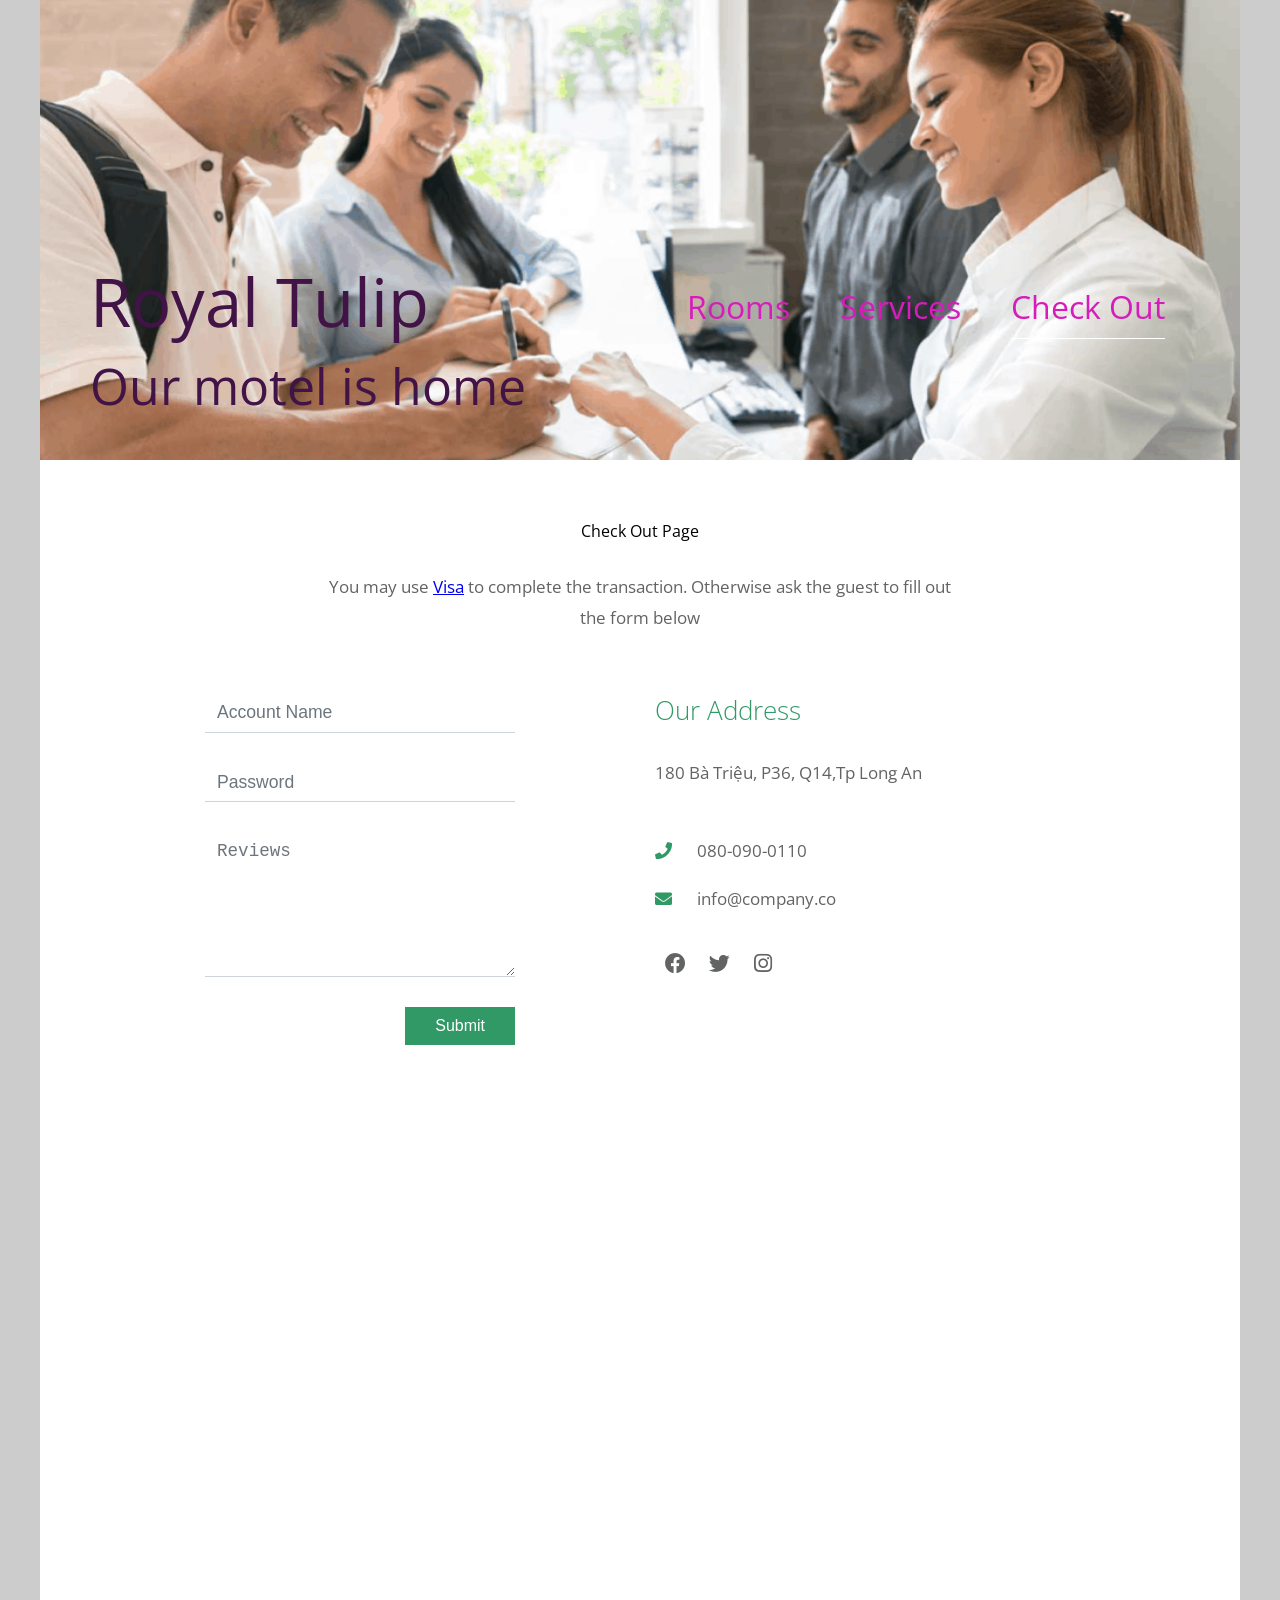
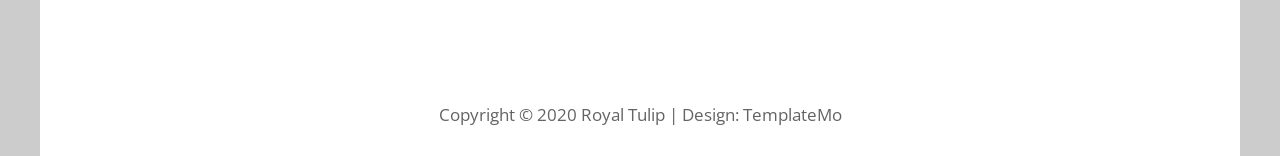
==== check-out.html @ 3c02bff7 "second commit" ====
<!DOCTYPE html>
<html>

<head>
	<meta charset="UTF-8" />
    <meta name="viewport" content="width=device-width, initial-scale=1.0" />
    <meta http-equiv="X-UA-Compatible" content="ie=edge" />
    <title>Simple House - Contact Page</title>
    <link href="https://fonts.googleapis.com/css?family=Open+Sans:300,400" rel="stylesheet" />
    <link href="stylesheets/all.min.css" rel="stylesheet" />
	<link href="stylesheets/templatemo-style.css" rel="stylesheet" />
</head>
<!--

Simple House

https://templatemo.com/tm-539-simple-house

-->
<body>

	<div class="container">
	<!-- Top box -->
		<!-- Logo & Site Name -->
		<div class="placeholder">
			<div class="parallax-window" data-parallax="scroll" data-image-src="img/Royal Tulip.jpg">
				<div class="tm-header">
					<div class="row tm-header-inner">
						<div class="col-md-6 col-12">

							<div class="tm-site-text-box">
								<h1 class="tm-site-title">Royal Tulip</h1>
								<h6 class="tm-site-description">Our motel is home</h6>
							</div>
						</div>
						<nav class="col-md-6 col-12 tm-nav">
							<ul class="tm-nav-ul">
								<li class="tm-nav-li"><a href="main.html" class="tm-nav-link">Rooms</a></li>
								<li class="tm-nav-li"><a href="services.html" class="tm-nav-link">Services</a></li>
								<li class="tm-nav-li"><a href="check-out.html" class="tm-nav-link active">Check Out</a></li>
							</ul>
						</nav>
					</div>
				</div>
			</div>
		</div>

		<main>
			<header class="row tm-welcome-section">
				<h2 class="col-12 text-center tm-section-title">Check Out Page</h2>
				<p class="col-12 text-center">You may use <a rel="nofollow" href="https://www.visa.com.vn/en_VN" target="_blank">Visa</a> to complete the transaction. Otherwise ask the guest to fill out the form below </p>
			</header>

			<div class="tm-container-inner-2 tm-contact-section">
				<div class="row">
					<div class="col-md-6">
						<form action="" method="POST" class="tm-contact-form">
					        <div class="form-group">
					          <input type="text" name="name" class="form-control" placeholder="Account Name" required="" />
					        </div>

					        <div class="form-group">
					          <input type="password" name="email" class="form-control" placeholder="Password" required="" />
					        </div>

					        <div class="form-group">
					          <textarea rows="5" name="message" class="form-control" placeholder="Reviews" required=""></textarea>
					        </div>

					        <div class="form-group tm-d-flex">
					          <button type="submit" class="tm-btn tm-btn-success tm-btn-right">
					            Submit
					          </button>
					        </div>
						</form>
					</div>
					<div class="col-md-6">
						<div class="tm-address-box">
							<h4 class="tm-info-title tm-text-success">Our Address</h4>
							<address>
								180 Bà Triệu, P36, Q14,Tp Long An
							</address>
							<a href="tel:080-090-0110" class="tm-contact-link">
								<i class="fas fa-phone tm-contact-icon"></i>080-090-0110
							</a>
							<a href="mailto:info@company.co" class="tm-contact-link">
								<i class="fas fa-envelope tm-contact-icon"></i>info@company.co
							</a>
							<div class="tm-contact-social">
								<a href="https://fb.com/templatemo" class="tm-social-link"><i class="fab fa-facebook tm-social-icon"></i></a>
								<a href="#" class="tm-social-link"><i class="fab fa-twitter tm-social-icon"></i></a>
								<a href="#" class="tm-social-link"><i class="fab fa-instagram tm-social-icon"></i></a>
							</div>
						</div>
					</div>
				</div>
			</div>

<!-- How to change your own map point
	1. Go to Google Maps
	2. Click on your location point
	3. Click "Share" and choose "Embed map" tab
	4. Copy only URL and paste it within the src="" field below
-->
			<div class="tm-container-inner-2 tm-map-section">
				<div class="row">
					<div class="col-12">
						<div class="tm-map">
							<iframe src="https://www.google.com/maps/embed?pb=!1m18!1m12!1m3!1d11196.961132529668!2d-43.38581128725845!3d-23.011063013218724!2m3!1f0!2f0!3f0!3m2!1i1024!2i768!4f13.1!3m3!1m2!1s0x9bdb695cd967b7%3A0x171cdd035a6a9d84!2sAv.%20L%C3%BAcio%20Costa%20-%20Barra%20da%20Tijuca%2C%20Rio%20de%20Janeiro%20-%20RJ%2C%20Brazil!5e0!3m2!1sen!2sth!4v1568649412152!5m2!1sen!2sth" frameborder="0" style="border:0;" allowfullscreen=""></iframe>
						</div>
					</div>
				</div>
			</div>


		<footer class="tm-footer text-center">
			<p>Copyright &copy; 2020 Royal Tulip

            | Design: <a rel="nofollow" href="https://templatemo.com">TemplateMo</a></p>
		</footer>
	</div>
	<script src="javascripts/jquery.min.js"></script>
	<script src="javascripts/parallax.min.js"></script>
	<script>
		$(document).ready(function(){
			var acc = document.getElementsByClassName("accordion");
			var i;

			for (i = 0; i < acc.length; i++) {
			  acc[i].addEventListener("click", function() {
			    this.classList.toggle("active");
			    var panel = this.nextElementSibling;
			    if (panel.style.maxHeight) {
			      panel.style.maxHeight = null;
			    } else {
			      panel.style.maxHeight = panel.scrollHeight + "px";
			    }
			  });
			}
		});
	</script>
</body>
</html>
---- stylesheets/templatemo-style.css ----
/*

Simple House

https://templatemo.com/tm-539-simple-house

*/

ul, nav, body, h1, h2, h4, h6, p, figure {
  margin: 0;
  padding: 0;
}

a, button { transition: all 0.3s ease; }

/* Bootstrap grid system  */

html {
  box-sizing: border-box;
  -ms-overflow-style: scrollbar;
}

*,
*::before,
*::after {
  box-sizing: inherit;
}

.container {
  width: 100%;
  max-width: 1200px;
  margin-right: auto;
  margin-left: auto;
}

.tm-container-inner,
.tm-container-inner-2 {
  padding-left: 15px;
  padding-right: 15px;
}

.row {
  display: -ms-flexbox;
  display: flex;
  -ms-flex-wrap: wrap;
  flex-wrap: wrap;
  margin-left: -15px;
  margin-right: -15px;
}

.col-lg-3,
.col-lg-4,
.col-lg-6,
.col-md-4,
.col-md-6,
.col-sm-6,
.col-12 {
  position: relative;
  width: 100%;
  padding-right: 15px;
  padding-left: 15px;
}

.col-12 {
  -ms-flex: 0 0 100%;
  flex: 0 0 100%;
  max-width: 100%;
}

@media (min-width: 576px) {
  .col-sm-6 {
    -ms-flex: 0 0 50%;
    flex: 0 0 50%;
    max-width: 50%;
  }
}

@media (min-width: 768px) {
  .col-md-4 {
    -ms-flex: 0 0 33.333333%;
    flex: 0 0 33.333333%;
    max-width: 33.333333%;
  }

  .col-md-6 {
    -ms-flex: 0 0 50%;
    flex: 0 0 50%;
    max-width: 50%;
  }
}

@media (min-width: 992px) {
  .col-lg-3 {
    -ms-flex: 0 0 25%;
    flex: 0 0 25%;
    max-width: 25%;
  }

  .col-lg-4 {
    -ms-flex: 0 0 33.333333%;
    flex: 0 0 33.333333%;
    max-width: 33.333333%;
  }

  .col-lg-6 {
    -ms-flex: 0 0 50%;
    flex: 0 0 50%;
    max-width: 50%;
  }
}

/*
  primary: #2D99CC
  success: #319966
  danger: #993332
*/

.tm-btn {
  display: inline-block;
  font-size: 1rem;
  width: auto;
  padding: 10px 30px;
  text-decoration: none;
  cursor: pointer;
  border: 0;
}

.tm-btn-default {
  border: 1px solid #ccc;
  background-color: transparent;
  color: #626364;
}

.tm-btn-default:hover,
.tm-btn-default:focus {
  color: white;
  background-color: #98999A;
}

.tm-btn-primary {
  background-color: #2D99CC;
  color: white;
}

.tm-btn-primary:hover,
.tm-btn-primary:focus {
  background-color: #1b6f96;
}

.tm-btn-success {
  background-color: #319966;
  color: white;
}

.tm-btn-success:hover,
.tm-btn-success:focus {
  background-color: #1d6e46;
}

.tm-btn-danger {
  background-color: #993332;
  color: white;
}

.tm-btn-danger:hover,
.tm-btn-danger:focus {
  background-color: #752423;
}

.tm-mb-45 {
  margin-bottom: 45px;
}

.tm-mb-p {
    margin-bottom: 20px;
}

.tm-text-success {
  color: #319966;
}

.text-center {
  text-align: center;
}

.hidden {
  display: none !important;
}

.img-fluid {
  max-width: 100%;
  height: auto;
}

body {
  font-family: 'Open Sans', Arial, sans-serif;
  font-size: 17px;
  background-color: #ccc;
  overflow-x: hidden;
}

.container {
  background-color: white;
}

p, address {
  color: #626364;
  line-height: 1.8;
}

/* Set width and height in JS */
.placeholder {
  width: 100%;
  min-height: 460px;
  background-color: #556E5B;
}

.placeholder-2 {
  width: 100%;
  min-height: 220px;
  background-color: #CFBEA5;
  position: relative;
  z-index: 998;
}

.parallax-window {
  min-height: 460px;
  background: transparent;
  position: relative;
}

.parallax-window-2 {
  min-height: 220px;
  width: 100%;
  margin-left: auto;
  margin-right: auto;
  background: transparent;
  position: relative;
}

.parallax-mirror {
  z-index: 999 !important;
}

.tm-header {
  position: absolute;
  bottom: 0;
  left: 0;
  width: 100%;
  color: white;
  z-index: 1000;
}

.tm-header-inner {
  padding: 40px 50px;
}

@media (max-width: 991px) {
  .tm-header-inner {
    padding: 30px 15px;
  }
}

.tm-site-logo {
  display: inline-block;
  margin-right: 5px;
}

.tm-site-text-box {
  display: inline-block;
}

.tm-site-title {
  color: rgb(65, 19, 71);
  font-size: 4.2rem;
  font-weight: 400;
  margin-bottom: 5px;
}

.tm-site-description {
  color: rgb(65, 19, 71);
  font-size: 3.1rem;
  font-weight: 400;
}

.tm-nav {
  text-align: right;
  margin-top: 30px;
}

.tm-nav-ul {
  display: flex;
  justify-content: flex-end;
}

.tm-nav-li {
  color: black;
  list-style: none;
  display: block;
  margin-bottom: 0;
  padding-right: 25px;
  padding-left: 25px;
}

@media (max-width: 991px) {
  .tm-nav-li {
    padding-right: 15px;
    padding-left: 15px;
  }
}

.tm-nav-link {
  font-size: 2rem;
  color: rgb(214, 28, 186);
  text-decoration: none;
  padding-bottom: 10px;
}

.tm-nav-link.active,
.tm-nav-link:hover {
  border-bottom: 1px solid white;
}

.tm-welcome-section {
  margin: 60px auto;
  max-width: 655px;
}

.tm-section-title {
  font-size: 1rem;
  font-weight: 400;
  margin-bottom: 30px;
}

.tm-gallery {
  margin-bottom: 80px;
}

.tm-gallery-page {
  max-width: 280px;
  margin-left: auto;
  margin-right: auto;
  display: -ms-flexbox;
  display: flex;
  -ms-flex-wrap: wrap;
  flex-wrap: wrap;
}

.tm-gallery-description {
  font-size: 0.95rem;
}

.tm-section,
.tm-container-inner,
.tm-container-inner-2 {
  margin-left: auto;
  margin-right: auto;
}

/* Small devices (landscape phones, 576px and up) */
@media (min-width: 576px) {
  .tm-gallery-page {
    max-width: 560px;
  }
}

/* Medium devices (tablets, 768px and up) */
@media (min-width: 768px) {
  .tm-gallery-page,
  .tm-section,
  .tm-container-inner,
  .tm-container-inner-2 {
    max-width: 840px;
  }
}

/* Large devices (desktops, 992px and up) */
@media (min-width: 992px) {
  .tm-gallery-page,
  .tm-section {
    max-width: 1120px;
  }

  .tm-container-inner {
    max-width: 1120px;
  }

  .tm-container-inner-2 {
    max-width: 900px;
  }
}

.tm-gallery-item {
  max-width: 280px;
}

.tm-gallery-img {
  margin-bottom: 20px;
}

.tm-gallery-title {
  font-size: 1.3rem;
  font-weight: 400;
  color: #1A6692;
  margin-bottom: 15px;
}

.tm-gallery-description {
  margin-bottom: 20px;
}

.tm-gallery-price {
  font-size: 1.25rem;
  color: #2F956D;
  margin-bottom: 60px;
}

.tm-paging-links {
  text-align: center;
  margin-bottom: 40px;
}

.tm-paging-item {
  list-style: none;
  display: inline-block;
  border: 1px solid #2F956D;
  margin: 7px;
}

.tm-paging-link {
  padding: 10px 30px;
  display: flex;
  align-items: center;
  justify-content: center;
  text-decoration: none;
  color: #2F956D;
  background-color: transparent;
}

.tm-paging-link.active,
.tm-paging-link:hover {
  background-color: #2F956D;
  color: white;
}

.tm-description-figure {
  text-align: center;
}

.tm-description-box {
  margin-left: auto;
  margin-right: auto;
}

.tm-description-box {
  padding-left: 0;
  padding-right: 0;
  display: flex;
  flex-direction: column;
  margin-top: 30px;
  max-width: 530px;
}

@media (min-width: 768px) {
  .tm-description-box {
    padding-left: 5px;
    padding-right: 40px;
    margin-top: 0;
  }
}

.tm-right {
  align-self: flex-end;
}

.tm-footer {
  padding: 25px 15px;
  margin-top: 40px;
}

.tm-footer a {
  color: #626364;
  text-decoration: none;
}

.tm-footer a:hover {
  color: #1A6692;
}

/* About */
.tm-persons {
  margin-bottom: 20px;
}

.tm-person {
  display: flex;
  flex-direction: column;
  align-items: center;
  justify-content: center;
  margin-bottom: 60px;
}

@media (min-width: 420px) {
  .tm-person {
    flex-direction: row;
  }
}

.tm-person-description {
  padding-left: 20px;
  padding-right: 20px;
}

.tm-person-name {
  font-size: 1.6rem;
  font-weight: 300;
  color: #09C;
  margin-bottom: 5px;
  margin-top: 15px;
}

@media (min-width: 420px) {
  .tm-person-name {
    margin-top: 0;
  }
}

.tm-person-title {
  color: #C39;
  margin-bottom: 20px;
}

.tm-person-about {
  margin-bottom: 20px;
}

.tm-social-link {
  color: #626364;
  display: inline-block;
  border-radius: 1px;
  background-color: transparent;
  font-size: 1.3rem;
  text-decoration: none;
  width: 40px;
  height: 40px;
  margin-right: 0;
  margin-bottom: 15px;
}

.tm-social-link:hover {
  color: white;
  background-color: #626364;
}

.tm-social-icon {
  display: flex;
  align-items: center;
  justify-content: center;
  width: 100%;
  height: 100%;
}

.tm-feature {
  text-align: center;
  padding: 45px 20px;
}

.tm-feature-icon {
  color: #9f9c9c;
  margin-bottom: 65px;
}

.tm-feature-description {
  margin-bottom: 35px;
  font-size: 1rem;
}

.tm-features {
  margin-top: 35px;
}

.tm-history {
  margin-top: 45px;
}

.tm-history-inner {
  display: flex;
  align-items: center;
  justify-content: center;
  flex-direction: column;
}

.tm-history-img {
  max-width: 100%;
}

@media (min-width: 768px) {
 .tm-history-img {
    max-width: 50%;
  }

  .tm-history-inner {
    flex-direction: row;
  }
}

.tm-history-title {
  font-size: 1.6rem;
  font-weight: 300;
  color: #1A6692;
  margin-bottom: 30px;
}

.tm-history-text {
  max-width: 480px;
  margin: 15px auto 0;
}

.tm-history-description {
  margin-bottom: 40px;
}

@media (min-width: 768px) {
 .tm-history-text {
    max-width: auto;
    margin: 0 auto 0 35px;
  }
}

/* Contact Page */
.tm-contact-form {
  max-width: 100%;
}

@media (min-width: 768px) {
 .tm-contact-form {
    max-width: 310px;
  }
}

.tm-d-flex {
  display: flex;
  flex-direction: column;
}

.tm-btn-right {
  align-self: flex-end;
}

.form-group {
  margin-bottom: 30px;
}

.form-control {
  display: block;
  width: 100%;
  padding: 0.375rem 0.75rem;
  font-size: 1.1rem;
  font-weight: 400;
  line-height: 1.5;
  color: #626364;
  background-color: #fff;
  background-clip: padding-box;
  border: 1px solid #ced4da;
  border-right: 0;
  border-top: 0;
  border-left: 0;
  border-radius: 0;
  transition: border-color 0.15s ease-in-out, box-shadow 0.15s ease-in-out;
}

.form-control::-ms-expand {
  background-color: transparent;
  border: 0;
}

.form-control:focus {
  color: #495057;
  background-color: #fff;
  border-color: #80bdff;
  outline: 0;
  box-shadow: 0 0 0 0.2rem rgba(0, 123, 255, 0.25);
}

.form-control::-webkit-input-placeholder {
  color: #6c757d;
  opacity: 1;
}

.form-control::-moz-placeholder {
  color: #6c757d;
  opacity: 1;
}

.form-control:-ms-input-placeholder {
  color: #6c757d;
  opacity: 1;
}

.form-control::-ms-input-placeholder {
  color: #6c757d;
  opacity: 1;
}

.form-control::placeholder {
  color: #6c757d;
  opacity: 1;
}

.tm-info-title {
  font-size: 1.6rem;
  font-weight: 300;
  margin-bottom: 30px;
}

address {
  font-style: normal;
  margin-bottom: 50px;
}

.tm-address-box {
  max-width: 100%;
}

@media (min-width: 768px) {
 .tm-address-box {
    max-width: 315px;
  }
}

.tm-contact-icon {
  display: inline-block;
  margin-right: 25px;
  color: #319966;
}

.tm-contact-link {
  display: inline-block;
  color: #626364;
  margin-bottom: 25px;
  text-decoration: none;
}

.tm-contact-social {
  margin-top: 10px;
}

.tm-map {
  max-width: 900px;
  height: 450px;
  width: 100%;
  margin-left: auto;
  margin-right: auto;
}

.tm-map iframe {
  width: 100%;
  height: 100%;
}

.tm-contact-section {
  padding-bottom: 30px;
}

.tm-map-section {
  padding-top: 40px;
  padding-bottom: 40px;
}

.tm-info-section {
  padding-top: 30px;
}

.tm-faq {
  max-width: 650px;
  margin-left: auto;
  margin-right: auto;
}

.tm-accordion {
  padding-top: 40px;
}

/* https://www.w3schools.com/howto/howto_js_accordion.asp */
/* Style the buttons that are used to open and close the accordion panel */
.accordion {
  font-size: 1.2rem;
  font-family: 'Open Sans', Helevetica, Arial, sans-serif;
  color: #999;
  background-color: transparent;
  border: 1px solid #d0d0d0;
  margin-bottom: 17px;
  margin-top: 17px;
  cursor: pointer;
  padding: 10px 20px 6px;
  width: 100%;
  text-align: left;
  outline: none;
  transition: 0.4s;
}

/* Add a background color to the button if it is clicked on (add the .active class with JS), and when you move the mouse over it (hover) */
.accordion.active, .accordion:hover {
  color: #09C;
}

@keyframes changeIcon {
  0% {
    content: '\f0d9';
  }
  50% {
    color: white;
  }
  100% {
    content: "\f0d7";
  }
}

@keyframes changeIconBack {
  0% {
    content: '\f0d7';
  }
  50% {
    color: white;
  }
  100% {
    content: "\f0d9";
  }
}

.accordion:after {
  font-family: 'Font Awesome 5 Free';
  font-weight: 900;
  animation: changeIconBack 0.3s linear;
  content: '\f0d9';
  font-size: 2rem;
  color: #999;
  float: right;
  margin-left: 5px;
}

.accordion.active:after {
  animation: changeIcon 0.3s linear;
  content: '\f0d7';
}

/* Style the accordion panel. Note: hidden by default */
.panel {
  background-color: white;
  max-height: 0;
  overflow: hidden;
  transition: max-height 0.2s ease-out;
}

.panel p {
  padding: 5px 20px 30px;
}
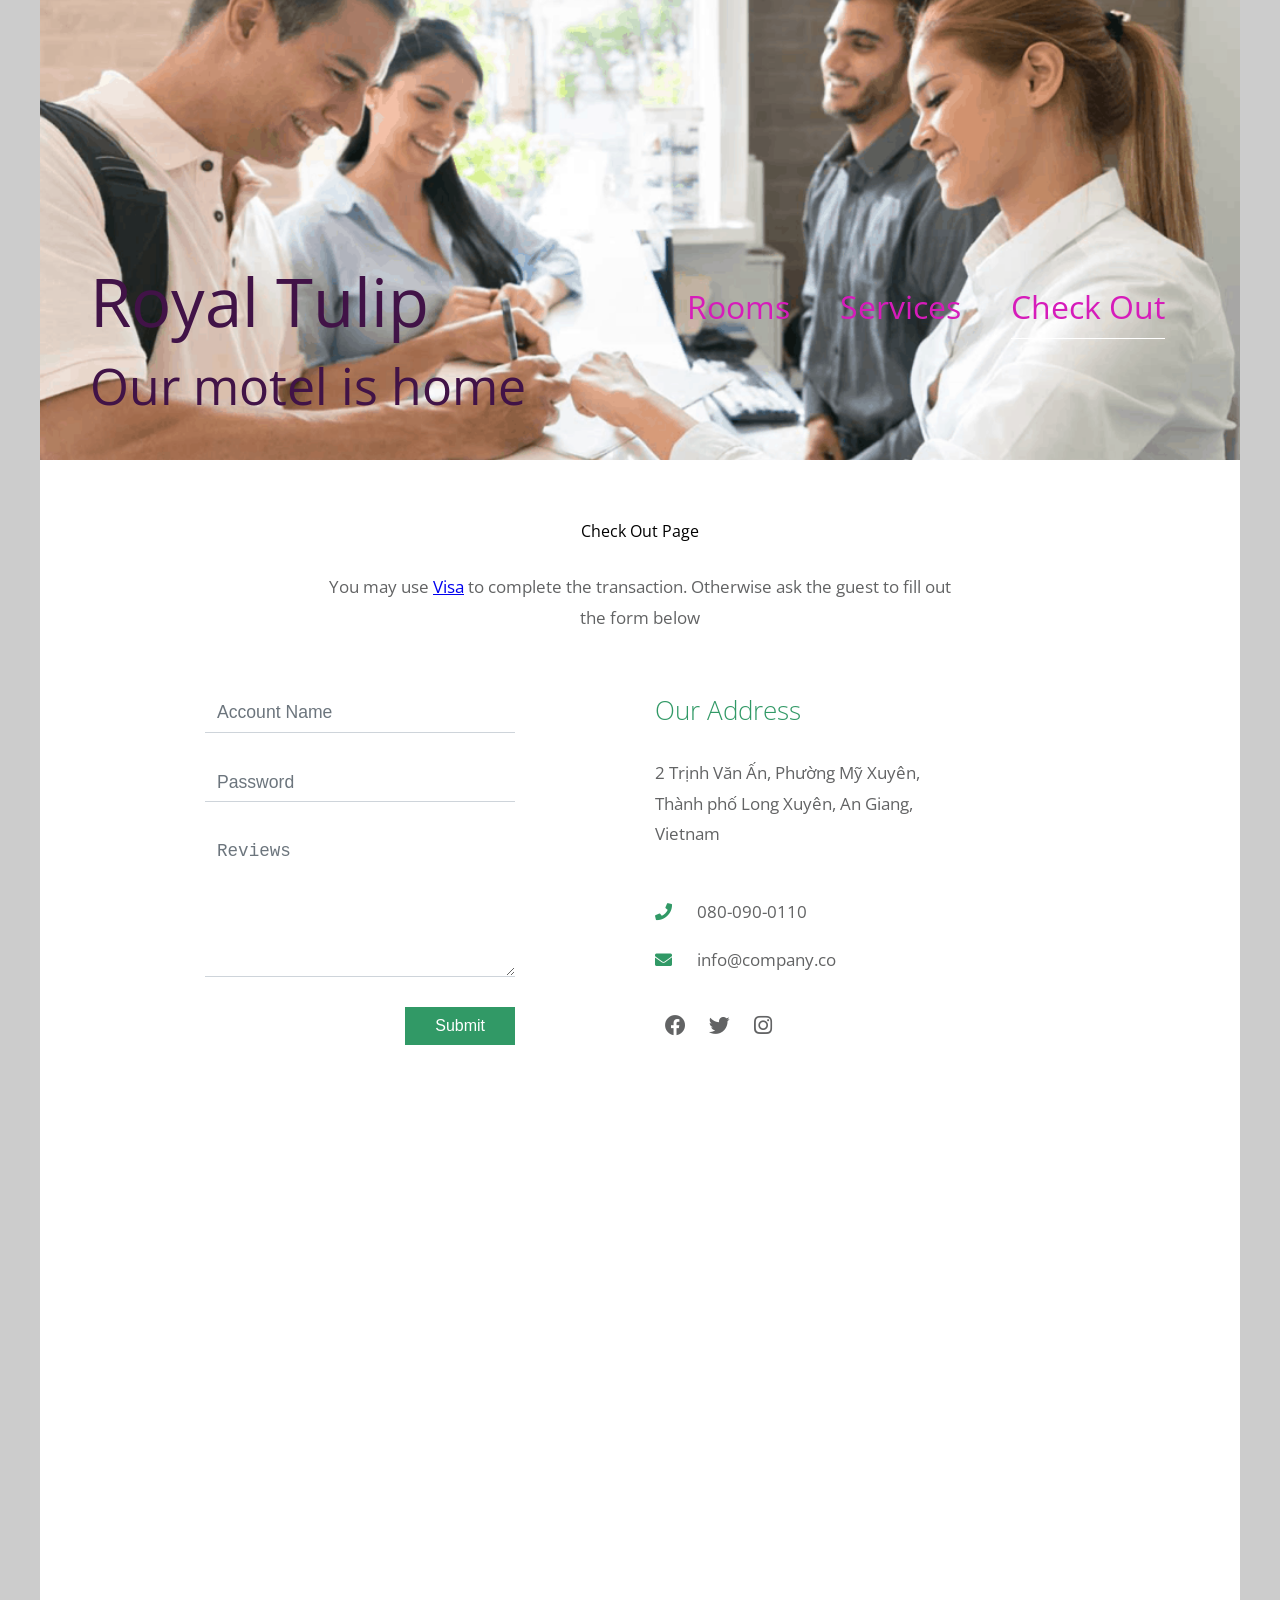
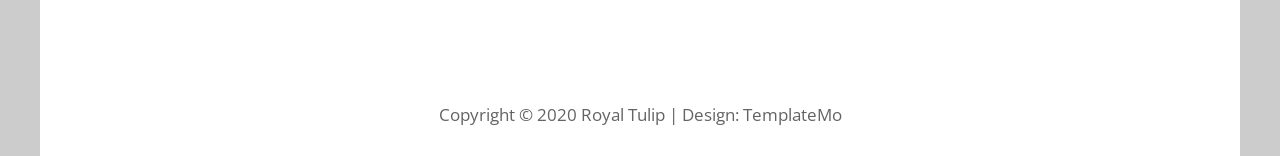
==== commit 5a115df5: "Add files via upload" ====
--- a/check-out.html
+++ b/check-out.html
@@ -1,143 +1,144 @@
-<!DOCTYPE html>
-<html>
-
-<head>
-	<meta charset="UTF-8" />
-    <meta name="viewport" content="width=device-width, initial-scale=1.0" />
-    <meta http-equiv="X-UA-Compatible" content="ie=edge" />
-    <title>Simple House - Contact Page</title>
-    <link href="https://fonts.googleapis.com/css?family=Open+Sans:300,400" rel="stylesheet" />
-    <link href="stylesheets/all.min.css" rel="stylesheet" />
-	<link href="stylesheets/templatemo-style.css" rel="stylesheet" />
-</head>
-<!--
-
-Simple House
-
-https://templatemo.com/tm-539-simple-house
-
--->
-<body>
-
-	<div class="container">
-	<!-- Top box -->
-		<!-- Logo & Site Name -->
-		<div class="placeholder">
-			<div class="parallax-window" data-parallax="scroll" data-image-src="img/Royal Tulip.jpg">
-				<div class="tm-header">
-					<div class="row tm-header-inner">
-						<div class="col-md-6 col-12">
-
-							<div class="tm-site-text-box">
-								<h1 class="tm-site-title">Royal Tulip</h1>
-								<h6 class="tm-site-description">Our motel is home</h6>
-							</div>
-						</div>
-						<nav class="col-md-6 col-12 tm-nav">
-							<ul class="tm-nav-ul">
-								<li class="tm-nav-li"><a href="main.html" class="tm-nav-link">Rooms</a></li>
-								<li class="tm-nav-li"><a href="services.html" class="tm-nav-link">Services</a></li>
-								<li class="tm-nav-li"><a href="check-out.html" class="tm-nav-link active">Check Out</a></li>
-							</ul>
-						</nav>
-					</div>
-				</div>
-			</div>
-		</div>
-
-		<main>
-			<header class="row tm-welcome-section">
-				<h2 class="col-12 text-center tm-section-title">Check Out Page</h2>
-				<p class="col-12 text-center">You may use <a rel="nofollow" href="https://www.visa.com.vn/en_VN" target="_blank">Visa</a> to complete the transaction. Otherwise ask the guest to fill out the form below </p>
-			</header>
-
-			<div class="tm-container-inner-2 tm-contact-section">
-				<div class="row">
-					<div class="col-md-6">
-						<form action="" method="POST" class="tm-contact-form">
-					        <div class="form-group">
-					          <input type="text" name="name" class="form-control" placeholder="Account Name" required="" />
-					        </div>
-
-					        <div class="form-group">
-					          <input type="password" name="email" class="form-control" placeholder="Password" required="" />
-					        </div>
-
-					        <div class="form-group">
-					          <textarea rows="5" name="message" class="form-control" placeholder="Reviews" required=""></textarea>
-					        </div>
-
-					        <div class="form-group tm-d-flex">
-					          <button type="submit" class="tm-btn tm-btn-success tm-btn-right">
-					            Submit
-					          </button>
-					        </div>
-						</form>
-					</div>
-					<div class="col-md-6">
-						<div class="tm-address-box">
-							<h4 class="tm-info-title tm-text-success">Our Address</h4>
-							<address>
-								180 Bà Triệu, P36, Q14,Tp Long An
-							</address>
-							<a href="tel:080-090-0110" class="tm-contact-link">
-								<i class="fas fa-phone tm-contact-icon"></i>080-090-0110
-							</a>
-							<a href="mailto:info@company.co" class="tm-contact-link">
-								<i class="fas fa-envelope tm-contact-icon"></i>info@company.co
-							</a>
-							<div class="tm-contact-social">
-								<a href="https://fb.com/templatemo" class="tm-social-link"><i class="fab fa-facebook tm-social-icon"></i></a>
-								<a href="#" class="tm-social-link"><i class="fab fa-twitter tm-social-icon"></i></a>
-								<a href="#" class="tm-social-link"><i class="fab fa-instagram tm-social-icon"></i></a>
-							</div>
-						</div>
-					</div>
-				</div>
-			</div>
-
-<!-- How to change your own map point
-	1. Go to Google Maps
-	2. Click on your location point
-	3. Click "Share" and choose "Embed map" tab
-	4. Copy only URL and paste it within the src="" field below
--->
-			<div class="tm-container-inner-2 tm-map-section">
-				<div class="row">
-					<div class="col-12">
-						<div class="tm-map">
-							<iframe src="https://www.google.com/maps/embed?pb=!1m18!1m12!1m3!1d11196.961132529668!2d-43.38581128725845!3d-23.011063013218724!2m3!1f0!2f0!3f0!3m2!1i1024!2i768!4f13.1!3m3!1m2!1s0x9bdb695cd967b7%3A0x171cdd035a6a9d84!2sAv.%20L%C3%BAcio%20Costa%20-%20Barra%20da%20Tijuca%2C%20Rio%20de%20Janeiro%20-%20RJ%2C%20Brazil!5e0!3m2!1sen!2sth!4v1568649412152!5m2!1sen!2sth" frameborder="0" style="border:0;" allowfullscreen=""></iframe>
-						</div>
-					</div>
-				</div>
-			</div>
-
-
-		<footer class="tm-footer text-center">
-			<p>Copyright &copy; 2020 Royal Tulip
-
-            | Design: <a rel="nofollow" href="https://templatemo.com">TemplateMo</a></p>
-		</footer>
-	</div>
-	<script src="javascripts/jquery.min.js"></script>
-	<script src="javascripts/parallax.min.js"></script>
-	<script>
-		$(document).ready(function(){
-			var acc = document.getElementsByClassName("accordion");
-			var i;
-
-			for (i = 0; i < acc.length; i++) {
-			  acc[i].addEventListener("click", function() {
-			    this.classList.toggle("active");
-			    var panel = this.nextElementSibling;
-			    if (panel.style.maxHeight) {
-			      panel.style.maxHeight = null;
-			    } else {
-			      panel.style.maxHeight = panel.scrollHeight + "px";
-			    }
-			  });
-			}
-		});
-	</script>
-</body>
-</html>
+<!DOCTYPE html>
+<html>
+
+<head>
+	<meta charset="UTF-8" />
+    <meta name="viewport" content="width=device-width, initial-scale=1.0" />
+    <meta http-equiv="X-UA-Compatible" content="ie=edge" />
+    <title>Royal Tulip - Check Out</title>
+    <link href="https://fonts.googleapis.com/css?family=Open+Sans:300,400" rel="stylesheet" />
+    <link href="stylesheets/all.min.css" rel="stylesheet" />
+	<link href="stylesheets/templatemo-style.css" rel="stylesheet" />
+</head>
+<!--
+
+Simple House
+
+https://templatemo.com/tm-539-simple-house
+
+-->
+<body>
+
+	<div class="container">
+	<!-- Top box -->
+		<!-- Logo & Site Name -->
+		<div class="placeholder">
+			<div class="parallax-window" data-parallax="scroll" data-image-src="img/Royal Tulip.jpg">
+				<div class="tm-header">
+					<div class="row tm-header-inner">
+						<div class="col-md-6 col-12">
+
+							<div class="tm-site-text-box">
+								<h1 class="tm-site-title">Royal Tulip</h1>
+								<h6 class="tm-site-description">Our motel is home</h6>
+							</div>
+						</div>
+						<nav class="col-md-6 col-12 tm-nav">
+							<ul class="tm-nav-ul">
+								<li class="tm-nav-li"><a href="main.html" class="tm-nav-link">Rooms</a></li>
+								<li class="tm-nav-li"><a href="services.html" class="tm-nav-link">Services</a></li>
+								<li class="tm-nav-li"><a href="check-out.html" class="tm-nav-link active">Check Out</a></li>
+							</ul>
+						</nav>
+					</div>
+				</div>
+			</div>
+		</div>
+
+		<main>
+			<header class="row tm-welcome-section">
+				<h2 class="col-12 text-center tm-section-title">Check Out Page</h2>
+				<p class="col-12 text-center">You may use <a rel="nofollow" href="https://www.visa.com.vn/en_VN" target="_blank">Visa</a> to complete the transaction. Otherwise ask the guest to fill out the form below </p>
+			</header>
+
+			<div class="tm-container-inner-2 tm-contact-section">
+				<div class="row">
+					<div class="col-md-6">
+						<form action="" method="POST" class="tm-contact-form">
+					        <div class="form-group">
+					          <input type="text" name="name" class="form-control" placeholder="Account Name" required="" />
+					        </div>
+
+					        <div class="form-group">
+					          <input type="password" name="email" class="form-control" placeholder="Password" required="" />
+					        </div>
+
+					        <div class="form-group">
+					          <textarea rows="5" name="message" class="form-control" placeholder="Reviews" required=""></textarea>
+					        </div>
+
+					        <div class="form-group tm-d-flex">
+					          <button type="submit" class="tm-btn tm-btn-success tm-btn-right">
+					            Submit
+					          </button>
+					        </div>
+						</form>
+					</div>
+					<div class="col-md-6">
+						<div class="tm-address-box">
+							<h4 class="tm-info-title tm-text-success">Our Address</h4>
+							<address>
+								2 Trịnh Văn Ấn, Phường Mỹ Xuyên, Thành phố Long Xuyên, An Giang, Vietnam
+							</address>
+							<a href="tel:080-090-0110" class="tm-contact-link">
+								<i class="fas fa-phone tm-contact-icon"></i>080-090-0110
+							</a>
+							<a href="mailto:info@company.co" class="tm-contact-link">
+								<i class="fas fa-envelope tm-contact-icon"></i>info@company.co
+							</a>
+							<div class="tm-contact-social">
+								<a href="https://fb.com/templatemo" class="tm-social-link"><i class="fab fa-facebook tm-social-icon"></i></a>
+								<a href="#" class="tm-social-link"><i class="fab fa-twitter tm-social-icon"></i></a>
+								<a href="#" class="tm-social-link"><i class="fab fa-instagram tm-social-icon"></i></a>
+							</div>
+						</div>
+					</div>
+				</div>
+			</div>
+
+<!-- How to change your own map point
+	1. Go to Google Maps
+	2. Click on your location point
+	3. Click "Share" and choose "Embed map" tab
+	4. Copy only URL and paste it within the src="" field below
+-->
+			<div class="tm-container-inner-2 tm-map-section">
+				<div class="row">
+					<div class="col-12">
+						<div class="tm-map">
+
+						<iframe src="https://www.google.com/maps/embed?pb=!1m18!1m12!1m3!1d1962.2864905783226!2d105.4307969246968!3d10.375987323493327!2m3!1f0!2f0!3f0!3m2!1i1024!2i768!4f13.1!3m3!1m2!1s0x310a72e01e8cb2cb%3A0x3a43d7774ef6ffdf!2zMiBUcuG7i25oIFbEg24g4bqkbiwgUGjGsOG7nW5nIE3hu7kgWHV5w6puLCBUaMOgbmggcGjhu5EgTG9uZyBYdXnDqm4sIEFuIEdpYW5nLCBWaWV0bmFt!5e0!3m2!1sen!2s!4v1637033595556!5m2!1sen!2s" width="600" height="450" style="border:0;" allowfullscreen="" loading="lazy"></iframe>
+						</div>
+					</div>
+				</div>
+			</div>
+
+
+		<footer class="tm-footer text-center">
+			<p>Copyright &copy; 2020 Royal Tulip
+
+            | Design: <a rel="nofollow" href="https://templatemo.com">TemplateMo</a></p>
+		</footer>
+	</div>
+	<script src="javascripts/jquery.min.js"></script>
+	<script src="javascripts/parallax.min.js"></script>
+	<script>
+		$(document).ready(function(){
+			var acc = document.getElementsByClassName("accordion");
+			var i;
+
+			for (i = 0; i < acc.length; i++) {
+			  acc[i].addEventListener("click", function() {
+			    this.classList.toggle("active");
+			    var panel = this.nextElementSibling;
+			    if (panel.style.maxHeight) {
+			      panel.style.maxHeight = null;
+			    } else {
+			      panel.style.maxHeight = panel.scrollHeight + "px";
+			    }
+			  });
+			}
+		});
+	</script>
+</body>
+</html>
